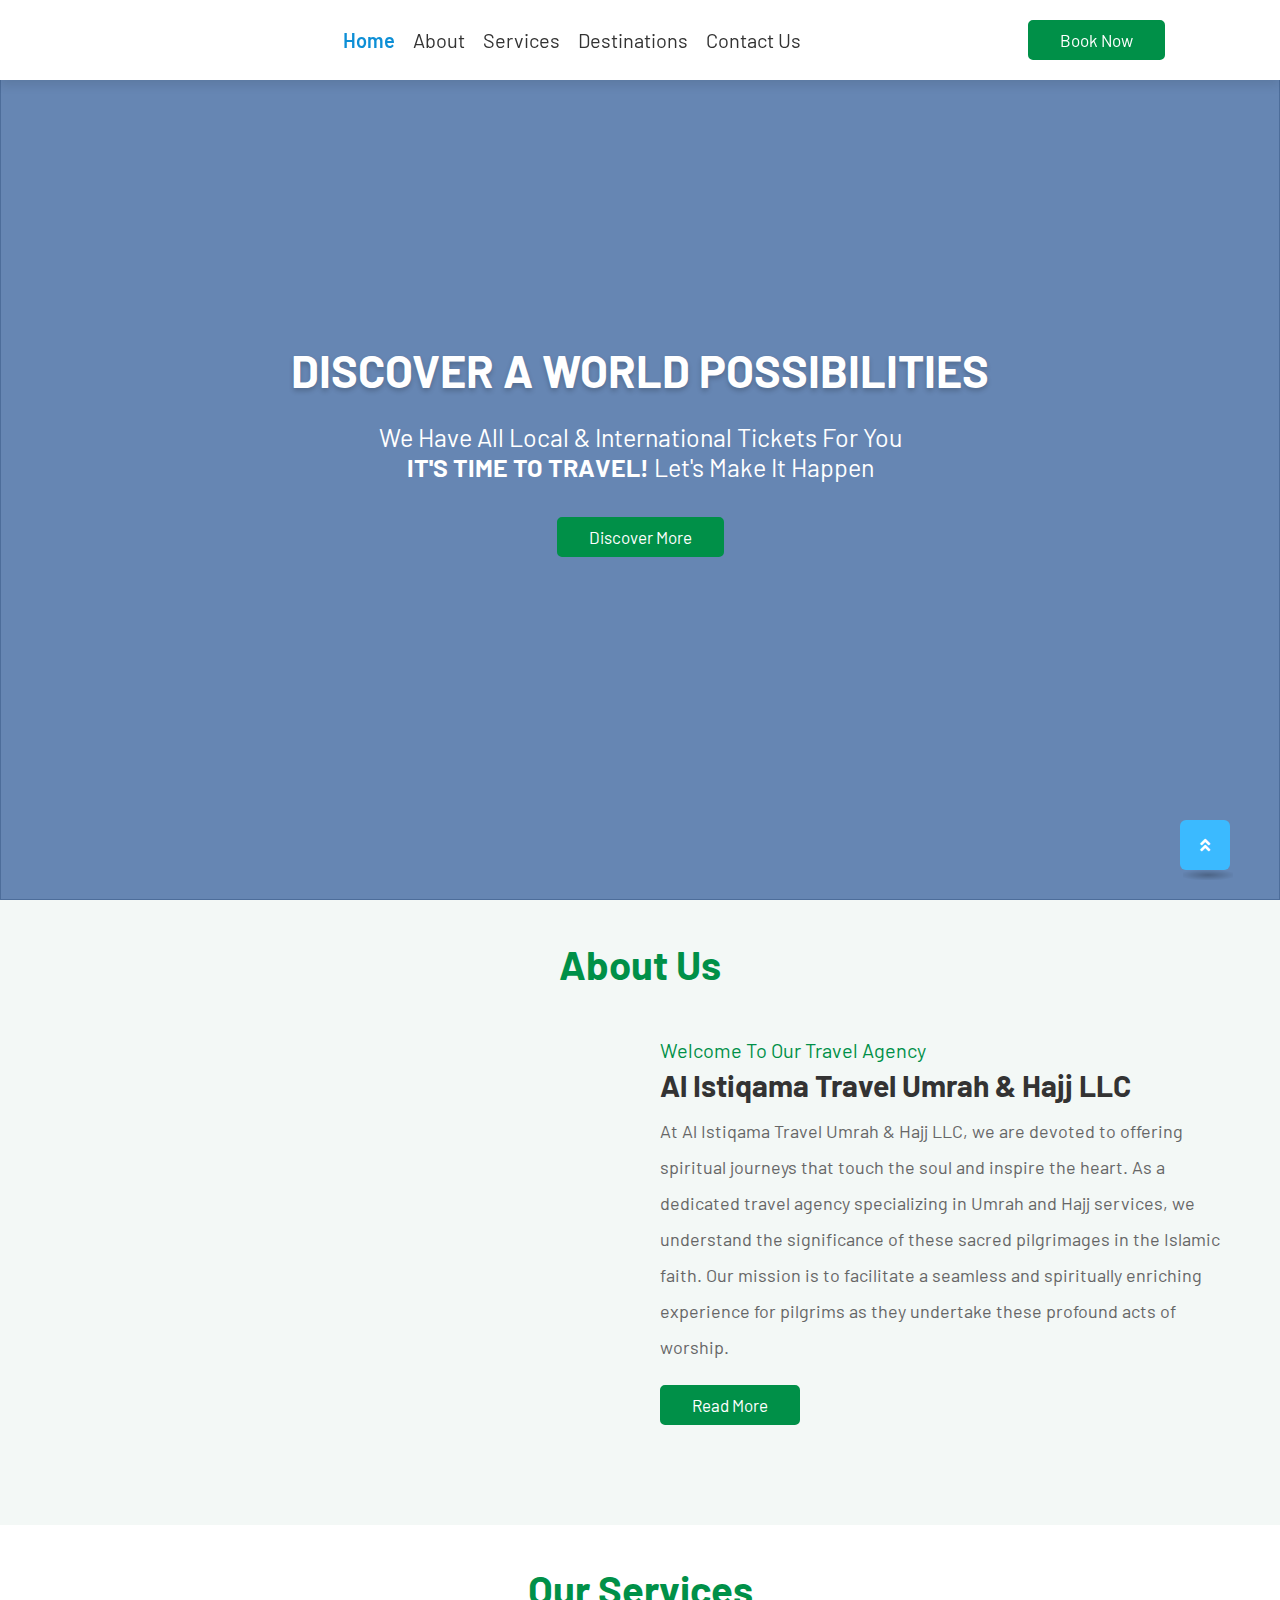
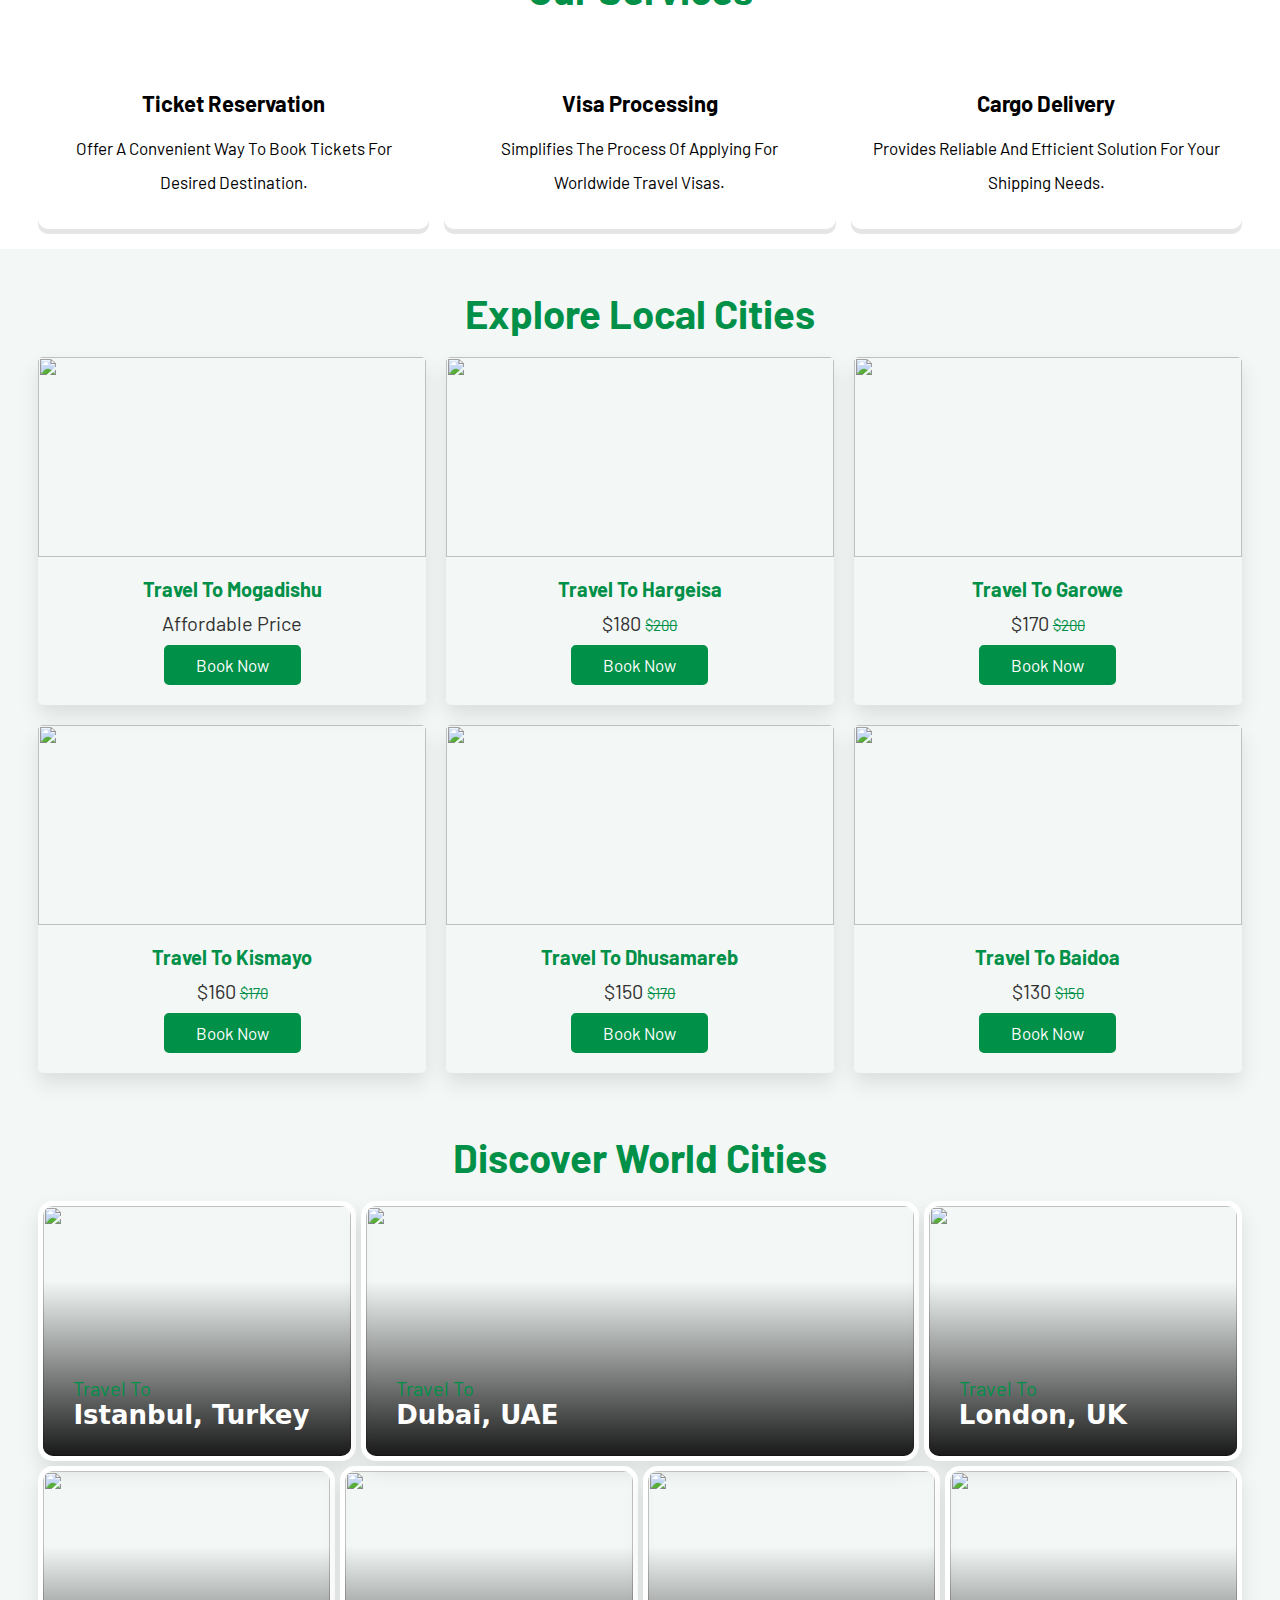
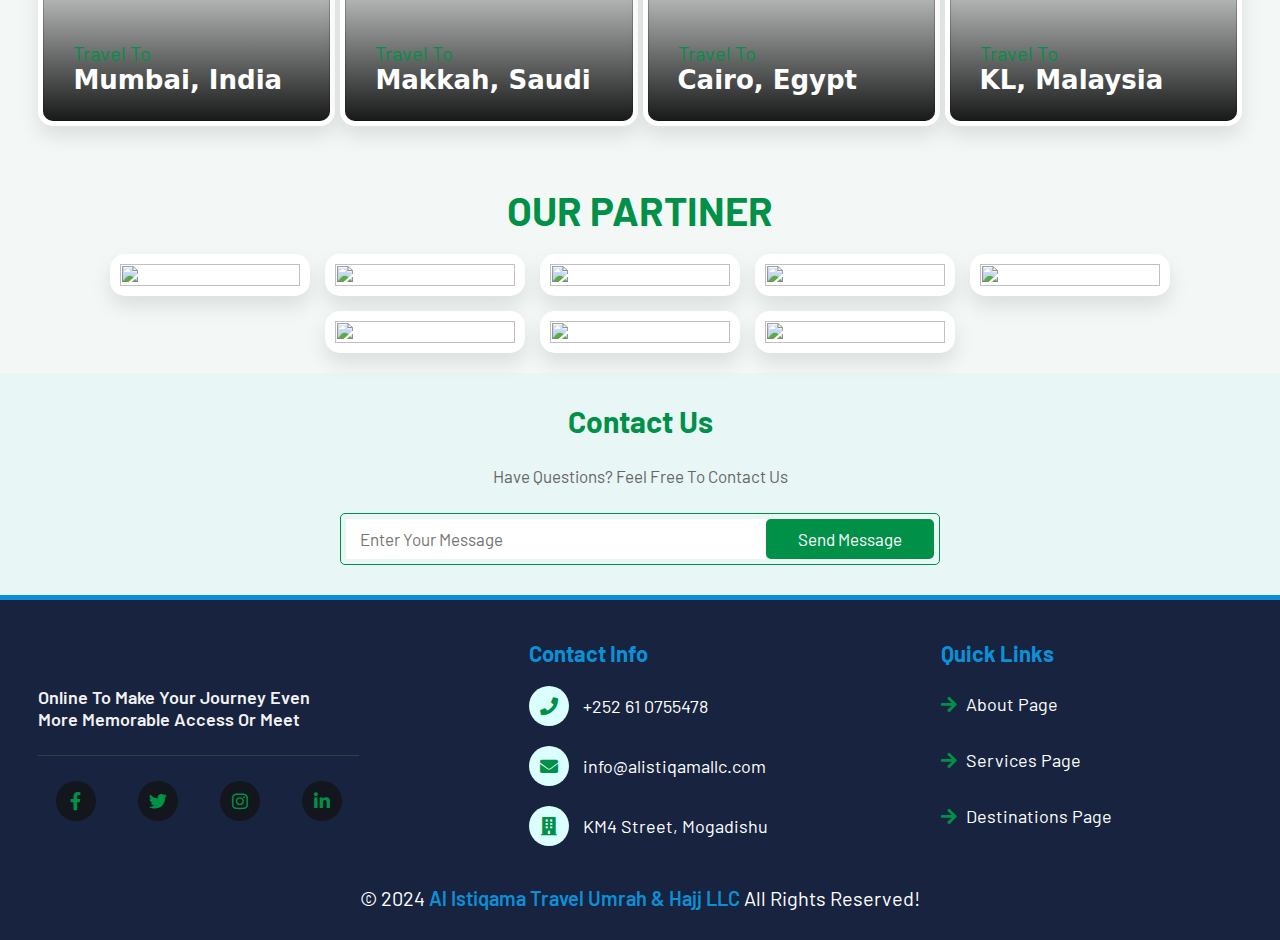
==== index.html @ 095cbe44 "Add files via upload" ====
<!DOCTYPE html>
<html lang="en">
<head>
    <meta charset="UTF-8">
    <meta name="viewport" content="width=device-width, initial-scale=1.0">
    <title>Al Istiqama Travel Umrah & Hajj LLC</title>
    <link rel="shortcut icon" type="image/x-icon" href="images/favicon.png">
    <!-- font awesome cdn link  -->
    <link rel="stylesheet" href="https://cdnjs.cloudflare.com/ajax/libs/font-awesome/5.15.3/css/all.min.css">
    <!-- custom css file link -->
    <link rel="stylesheet" href="style.css">
</head>
<body>
    
    <!-- header section starts -->

    <header class="header">

        <a href="index.html" class="logo">
            <img src="images/logo.png" alt="">
        </a>

        <nav class="navbar">
            <div id="close-navbar" class="fas fa-times"></div>
            <a class="active" href="index.html">Home</a>
            <a href="about.html">About</a>
            <a href="service.html">Services</a>
            <a href="destinations.html">Destinations</a>
            <a href="contact.html">Contact Us</a>
        </nav>

        <a href="contact.html" class="btn"> book now</a>

    </header>

    <!-- header section ends -->

    <!-- banner section starts -->

    <section class="banner" id="banner">

        <div class="content">
            <h3>DISCOVER A WORLD POSSIBILITIES</h3>
            <p>We Have All Local & International Tickets For You <br> <strong>IT'S TIME TO TRAVEL! </strong> Let's Make It Happen</p>
            <a href="#" class="btn"> discover more</a>
        </div>

        <div class="banner-container">
            <img src="images/mogadishu.jpg" alt="" >
        </div>

    </section>

    <!-- banner section ends -->

    <!-- about section starts -->

    <section class="about" id="about">

        <h1 class="heading">about us</h1>

        <div class="container">

            <div class="image-container">
                <img src="images/about.jpg" alt="" class="image">
            </div>

            <div class="content">
                <span>Welcome To Our Travel Agency</span>
                <h3>Al Istiqama Travel Umrah & Hajj LLC</h3>
                <p style="text-transform: none;">At Al Istiqama Travel Umrah & Hajj LLC, we are devoted to offering spiritual journeys that touch the soul and inspire the heart. 
                    As a dedicated travel agency specializing in Umrah and Hajj services, we understand the significance of these sacred pilgrimages in the Islamic faith. 
                    Our mission is to facilitate a seamless and spiritually enriching experience for pilgrims as they undertake these profound acts of worship. <br>
                </p>
                <a href="about.html" class="btn"> read more</a>    
            </div>

        </div>

    </section>

    <!-- about section ends -->

    <!-- services section starts -->

    <section class="services" id="services">

        <h1 class="heading">our services</h1>

        <div class="box-container">

            <div class="box">
                <img src="images/travel.png" alt="">
                <h3>Ticket Reservation</h3>
                <p>Offer a convenient way to book tickets for desired destination.</p>
            </div>

            <div class="box">
                <img src="images/visa.png" alt="">
                <h3>Visa Processing</h3>
                <p>Simplifies the process of applying for worldwide travel visas.</p>
            </div>

            <div class="box">
                <img src="images/carg.png" alt="">
                <h3>Cargo Delivery</h3>
                <p>Provides reliable and efficient solution for your shipping needs.</p>
            </div>

        </div>

    </section>

    <!-- services section ends -->

    <!-- pckages section starts -->

    <section class="local-cities" id="local-cities">

        <h1 class="heading">Explore Local Cities</h1>

        <div class="box-container">

            <div class="box">
                <div class="image">
                    <img src="images/mogadishu.jpg" alt="">
                </div>
                <div class="content">
                    <h3>Travel to Mogadishu</h3>
                    <div class="price">Affordable price</div>
                    <a href="contact.html" class="btn">book now</a>
                </div>
            </div>

            <div class="box">
                <div class="image">
                    <img src="images/hargeisa.jpg" alt="">
                </div>
                <div class="content">
                    <h3>Travel to Hargeisa</h3>
                    <div class="price">$180 <span> $200</span></div>
                    <a href="contact.html" class="btn">book now</a>
                </div>
            </div>

            <div class="box">
                <div class="image">
                    <img src="images/garowe.jpg" alt="">
                </div>
                <div class="content">
                    <h3>Travel to Garowe</h3>
                    <div class="price">$170 <span> $200</span></div>
                    <a href="contact.html" class="btn">book now</a>
                </div>
            </div>

            <div class="box">
                <div class="image">
                    <img src="images/kism.jpg" alt="">
                </div>
                <div class="content">
                    <h3>Travel to Kismayo</h3>
                    <div class="price">$160 <span> $170</span></div>
                    <a href="contact.html" class="btn">book now</a>
                </div>
            </div>

            <div class="box">
                <div class="image">
                    <img src="images/dhusamareb.jpg" alt="">
                </div>
                <div class="content">
                    <h3>Travel to Dhusamareb</h3>
                    <div class="price">$150 <span> $170</span></div>
                    <a href="#" class="btn">book now</a>
                </div>
            </div>

            <div class="box">
                <div class="image">
                    <img src="images/baidoa.jpg" alt="">
                </div>
                <div class="content">
                    <h3>Travel to Baidoa</h3>
                    <div class="price">$130 <span> $150</span></div>
                    <a href="contact.html" class="btn">book now</a>
                </div>
            </div>

        </div>

    </section>

    <!-- pckages section ends -->


    <!-- world-cities section starts -->

    <section class="world-cities" id="world-cities">

        <h1 class="heading">Discover World Cities</h1>

        <div class="box-container">

            <div class="box">
                <div class="banner-img"><img src="images/istanbul.jpg" alt=""></div>
                <div class="title">
                    <div class="title-subtitle">Travel to</div>
                    <h3 class="title-main">Istanbul, Turkey</h3>
                </div>
            </div>

            <div class="box" style="flex: 1 1 50rem;">
                <div class="banner-img"><img src="images/dubia.jpg" alt=""></div>
                <div class="title">
                    <div class="title-subtitle">Travel to</div>
                    <h3 class="title-main">Dubai, UAE</h3>
                </div>
            </div>

            <div class="box">
                <div class="banner-img"><img src="images/london.jpg" alt=""></div>
                <div class="title">
                    <div class="title-subtitle">Travel to</div>
                    <h3 class="title-main">London, UK</h3>
                </div>
            </div>

            <div class="box">
                <div class="banner-img"><img src="images/India.jpg" alt=""></div>
                <div class="title">
                    <div class="title-subtitle">Travel to</div>
                    <h3 class="title-main">Mumbai, India</h3>
                </div>
            </div>

            <div class="box">
                <div class="banner-img"><img src="images/Makkah.jpg" alt=""></div>
                <div class="title">
                    <div class="title-subtitle">Travel to</div>
                    <h3 class="title-main">Makkah, Saudi</h3>
                </div>
            </div>

            <div class="box">
                <div class="banner-img"><img src="images/egypt.jpg" alt=""></div>
                <div class="title">
                    <div class="title-subtitle">Travel to</div>
                    <h3 class="title-main">Cairo, Egypt</h3>
                </div>
            </div>

            <div class="box">
                <div class="banner-img"><img src="images/malaysia.jpg" alt=""></div>
                <div class="title">
                    <div class="title-subtitle">Travel to</div>
                    <h3 class="title-main">KL, Malaysia</h3>
                </div>
            </div>

        </div>

    </section>

    <!-- world-cities section ends -->

    <!-- partnership  section starts -->

    <section class="partners" id="partners">

        <h1 class="heading">OUR PARTINER</h1>

        <div class="box-container">

            <div class="box">
                <img src="images/turkish.png" alt="">
            </div>

            <div class="box">
                <img src="images/qatar.png" alt="">
            </div>

            <div class="box">
                <img src="images/flydubai.png" alt="">
            </div>

            <div class="box">
                <img src="images/ethiopian.png" alt="">
            </div>

            <div class="box">
                <img src="images/kenya.png" alt="">
            </div>

            <div class="box">
                <img src="images/daallo.png" alt="">
            </div>

            <div class="box">
                <img src="images/african.png" alt="">
            </div>

            <div class="box">
                <img src="images/jubba.png" alt="">
            </div>

        </div>

    </section>

    <!-- partnership section ends -->

    <!-- contact section starts -->

    <section class="contact">

        <div class="content">
            <h3>Contact Us</h3>
            <p>Have questions? Feel free to contact us</p>
            <form action="">
                <input type="text" placeholder="Enter Your Message" class="email">
                <input type="submit" value="Send Message" class="btn">
            </form>
        </div>

    </section>

    <!-- contact section ends -->

    <!-- footer section starts -->

    <section class="footer">

        <div class="box-container">

            <div class="box footer-top">
                <a href="index.html"><img src="images/logo_white.png" alt="" style="max-width: 80%;"></a>
                <p>Online to make your journey even <br>more memorable access or meet</p>
                <ul class="footer-social">
                    <li><a href="#"><i class="fab fa-facebook-f"></i></a></li>
                    <li><a href="#"><i class="fab fa-twitter"></i></a></li>
                    <li><a href="#"><i class="fab fa-instagram"></i></a></li>
                    <li><a href="#"><i class="fab fa-linkedin-in"></i></a></li>
                </ul>
            </div>

            <div class="box">
                <h3>contact info</h3>
                <a href="tel:+252613797589"> <span><i class="fas fa-phone"></i></span> +252 61 0755478</a>
                <a href="mailto:info@alistiqamallc.com" style="text-transform: lowercase;"> <span><i class="fas fa-envelope"></i></span> info@alistiqamallc.com</a>
                <a href="#"> <span><i class="fas fa-building"></i></span> KM4 Street, Mogadishu</b> </a>
            </div>

            <div class="box">
                <h3>quick links</h3>
                <a href="about.html"><i class="fas fa-arrow-right"></i> About Page</a>
                <a href="service.html"><i class="fas fa-arrow-right"></i> Services Page </a>
                <a href="destinations.html"><i class="fas fa-arrow-right"></i> Destinations Page</a>
            </div>

        </div>

        <div class="credit">&copy; 2024 <span>Al Istiqama Travel Umrah & Hajj LLC</span> All rights reserved!</div>

    </section>

    <!-- footer section ends -->

    <a class="scroll-top scroll-to-target open" href="#top">
        <i class="fas fa-angle-double-up"></i>
    </a>

    
</body>
</html>
---- style.css ----
@import url('https://fonts.googleapis.com/css2?family=Barlow:wght@200;300;400;600;700;800&display=swap');

*{
    font-family: 'Barlow', sans-serif;
    margin: 0; padding: 0;
    box-sizing: border-box;
    outline: none; border: none;
    text-decoration: none;
    text-transform: capitalize;
    transition: all .2s linear;
}

html{
    font-size: 62.5%;
    overflow-x: hidden;
    scroll-behavior: smooth;
    scroll-padding-top: 4rem;
}

section{
    padding: 2rem 3%;
}

.heading{
    text-align: center;
    font-size: 4rem;
    margin: 2rem 0;
    color: #009048;
}

.btn{
    display: inline-block;
    margin-top: 1rem;
    background: #009048;
    color: #fff;
    padding: .8rem 3rem;
    border: .2rem solid #009048;
    cursor: pointer;
    font-size: 1.7rem;
    border-radius: 0.5rem;
}

.btn:hover{
    /* color: #009048;
    background: rgba(41, 165, 163, .2); */
    background: #0d8fd6;
    border: .2rem solid #0d8fd6;
}

/* header */

.header{
    position: fixed;
    top: 0; left: 0; right: 0;
    background: #fff;
    z-index: 1000;
    display: flex;
    align-items: center;
    justify-content: space-between;
    padding: 2rem 9%;
    box-shadow: 0 .5rem 1rem rgba(0,0,0,0.1);
}

.header .logo{
    font-size: 2.5rem;
    font-weight: bolder;
    color: #009048;
    text-transform: uppercase;
}

.header .logo img {
    width: 220px; 
    margin: -17px;
}

.header .navbar a{
    color: #333;
    font-size: 2rem;
    margin: 0 .8rem;
}

.header .navbar a:hover{
    color: #0d8fd6;
    font-weight: 600;
    border-bottom: solid #0d8fd6;
}
header .navbar .active {
    color: #0d8fd6;
    font-weight: 600;
}

.header .navbar #close-navbar{
    position: absolute;
    top: 1.5rem;
    left: 2rem;
    font-size: 4rem;
    cursor: pointer;
    color: #444;
    display: none;
}

.header .navbar #close-navbar:hover{
    transform: rotate(90deg);
}

.header .btn{
    margin-top: 0;
}

#menu-btn{
    color: #333;
    border: .1rem solid #333;
    font-size: 3rem;
    padding: .5rem 1.2rem;
    border-radius: .5rem;
    cursor: pointer;
    display: none;
}

/* end */

/* banner */

.banner{
    min-height: 100vh;
    display: flex;
    align-items: center;
    justify-content: center;
    z-index: 0;
    position: relative;
}

.banner .content{
    text-align: center;
}

.banner .content h3{
    font-size: 4.5rem;
    color: #fff;
    text-transform: uppercase;
    text-shadow: 0 .3rem .5rem rgba(0,0,0,0.2);
}

.banner .content p{
    font-size: 2.5rem;
    color: #fff;
    padding: 2.5rem 0;
}

.banner .banner-container img{
    position: absolute;
    top: 0; left: 0;
    z-index: -1;
    height: 100%;
    width: 100%;
    object-fit: cover;
}

.banner .banner-container::after {
    content: "";
    position: absolute;
    left: 0;
    top: 0;
    width: 100%;
    height: 100%;
    background: #003580;
    opacity: 0.6;
    z-index: -1;
}

/* end */

/* breadcrumb */
.breadcrumb {
	background-image: url(images/pattern_bg.jpg);
	background-size: cover;
	background-position: center;
	position: relative;
	z-index: 1;
	padding: 140px 0 100px;
    text-align: center;
}
.breadcrumb::before {
	content: "";
	position: absolute;
	left: 0;
	top: 0;
	width: 100%;
	height: 100%;
	background: #0d7d12c7;
	opacity: .7;
	z-index: -1;
}
.breadcrumb-content .maintitle {
	color: #fff;
	font-size: 50px;
	margin-bottom: 8px;
	line-height: 1;
}
.breadcrumb-content p i {
	margin-right: 1rem;
    margin-left: 1rem;
    font-size: 15px;
}
.breadcrumb-content p {
	font-size: 18px;
	font-weight: 500;
	color: #fff;
}
.breadcrumb-content p a {
	color: #24d0ff;
}

/* end */

/* about */

.about {
    background-color: #F3F8F6;
    background-image: url(images/bg-shape-10.png);
}

.about .container{
    display: flex;
    align-items: center;
    flex-wrap: wrap;
    gap: 4rem;
    margin-top: 5rem;
}

.about .container .image-container{
    flex: 1 1 42rem;
}

.about .container .image-container .image{
    border-radius: 1rem;
    width: 100%;
}

.about .container .image-container .controls{
    text-align: center;
    padding: 2rem 0;
}

.about .container .image-container .controls span{
    display: inline-block;
    height: 2rem; 
    width: 2rem;
    border-radius: 50%;
    background: #009048;
    cursor: pointer;
    margin: .7rem;
}

.about .container .image-container .controls span:hover{
    background: rgba(41, 165, 163, .2);
}

.about .container .content{
    flex: 1 1 42rem;
    margin-bottom: 8rem;
}

.about .container .content span{
    color: #009048;
    font-size: 2rem;
}

.about .container .content h3{
    color: #333;
    font-size: 3rem;
    margin-top: .5rem;
    font-weight: 700;
}

.about .container .content p{
    font-size: 1.8rem;
    padding: 1rem 0;
    color: #666;
    line-height: 2;
}

/* end */

/* team */

.team {
    background-color: #F3F8F6;
    background-image: url(images/bg-shape-01.png);
    background-position: top right;
    background-repeat: no-repeat;
}

.team .box-container{
    display: flex;
    flex-wrap: wrap;
    gap: 2rem;
}

.team .box-container .box{
    flex: 1 1 21rem;
    border-radius: .5rem;
    overflow: hidden;
    box-shadow: 0 1rem 2rem rgba(0,0,0,0.1);
}

.team .box-container .box .image{
    height: 30rem;
    overflow: hidden;
    width: 100%;
}

.team .box-container .box .image img{
    height: 100%;
    width: 100%;
    object-fit: cover;
}

.team .box-container .box:hover .image img{
    transform: scale(1.1);
}

.team .box-container .box .content{
    text-align: center;
    padding: 2rem;
}

.team .box-container .box .content h3{
    font-size: 2rem;
    color: #009048;
}

.team .box-container .box .content .position{
    font-size: 2rem;
    color: #0d8fd6;
    padding-top: 1rem;
}

/* end */

/* services */

.services {
    /* background-color: #F3F8F6; */
    background-image: url(images/bg-shape-07.png);
    background-position: top right;
    background-repeat: no-repeat;
}

.services .box-container{
    display: grid;
    grid-template-columns: repeat(auto-fit, minmax(31rem, 1fr));
    gap: 1.5rem;
}

.services .box-container .box{
    text-align: center;
    padding: 3rem 2rem;
    box-shadow: 0 .5rem 0rem rgba(0, 0, 0, 0.1);
    border-radius: 1rem;
}

.services .box-container .box:hover{
    box-shadow: 0 .5rem 1rem rgba(0,0,0,0.1);
    border-radius: 1rem;
}

.services .box-container .box img{
    height: 10rem;
}

.services .box-container .box h3{
    font-size: 2.2rem;
    padding: 1.5rem 0;
}

.services .box-container .box p{
    font-size: 1.7rem;
    line-height: 2;
}

/* end */

/* flight-schedule */

.flight-schedule {
    background-color: #F3F8F6;
    background-image: url(images/bg-shape-07.png);
    background-position: top right;
    background-repeat: no-repeat;
}

.flight-schedule .box-container{
    display: flex;
    flex-wrap: wrap;
    gap: 2rem;
}

/* end */

/* local-cities */

.local-cities {
    background-color: #F3F8F6;
    background-image: url(images/bg-shape-01.png);
    background-position: top right;
    background-repeat: no-repeat;
}

.local-cities .box-container{
    display: flex;
    flex-wrap: wrap;
    gap: 2rem;
}

.local-cities .box-container .box{
    flex: 1 1 31rem;
    border-radius: .5rem;
    overflow: hidden;
    box-shadow: 0 1rem 2rem rgba(0,0,0,0.1);
}

.local-cities .box-container .box .image{
    height: 20rem;
    overflow: hidden;
    width: 100%;
}

.local-cities .box-container .box .image img{
    height: 100%;
    width: 100%;
    object-fit: cover;
}

.local-cities .box-container .box:hover .image img{
    transform: scale(1.1);
}

.local-cities .box-container .box .content{
    text-align: center;
    padding: 2rem;
}

.local-cities .box-container .box .content h3{
    font-size: 2rem;
    color: #009048;
}

.local-cities .box-container .box .content .price{
    font-size: 2rem;
    color: #333;
    padding-top: 1rem;
}

.local-cities .box-container .box .content .price span{
    color: #009048;
    font-size: 1.5rem;
    text-decoration: line-through;
}

.local-cities .box-container .box .content p{
    font-size: 1.7rem;
    color: #666;
    padding: 1rem 0;
}

/* end */

/* world-cities */

.world-cities {
    background-color: #F3F8F6;
    background-image: url(images/bg-shape-01.png);
    background-position: top right;
    background-repeat: no-repeat;
}

.world-cities .box-container{
    display: flex;
    flex-wrap: wrap;
    gap: .5rem;
}

.world-cities .box-container .box{
    flex: 1 1 26rem;
    height: 26rem;
    overflow: hidden;
    box-shadow: 0 1rem 2rem rgba(0,0,0,0.1);
    border: .5rem solid #fff;
    border-radius: 1.5rem;
    position: relative;
}

.world-cities .box-container .box .banner-img {
    position: absolute;
    left: 0;
    top: 0;
    width: 100%;
    height: 100%;
    -webkit-transition: all 10s;
    transition: all 10s;
}

.world-cities .box-container .box .banner-img img{
    height: 100%;
    width: 100%;
    object-fit: cover;
    position: absolute;
    transform: scale(1);
    transition: 1s linear;
}

.world-cities .box-container .box .banner-img:after {
    content: '';
    position: absolute;
    background-image: -webkit-gradient(linear, left top, left bottom, color-stop(30%, transparent), to(rgba(0, 0, 0, 0.9)));
    background-image: linear-gradient(to bottom, transparent 30%, rgba(0, 0, 0, 0.9) 100%);
    width: 100%;
    height: 100%;
    top: 0;
    left: 0;
    z-index: 1;
}

.world-cities .box-container .box:hover .banner-img img{
    transform: scale(1.1);
}

.title {
    position: absolute;
    bottom: 0;
    left: 0;
    z-index: 11;
    width: 100%;
    padding: 15px 30px 25px 30px;
}

.title-subtitle {
    font-size: 20px;
    color: #009048;
}

.title-main {
    font-size: 26px;
    color: #fff;
    margin: 0;
    line-height: 1.2;
    font-family: "system-ui";
}

/* end */

/* book */

.book .row{
    display: flex;
    flex-wrap: wrap;
    gap: 3rem;
    align-items: center;
}

.book .row form{
    flex: 1 1 40rem;
    padding: 2rem;
    box-shadow: 0 .5rem 1rem rgba(0,0,0,0.1);
    border-radius: .5rem;
}

.book .row form h2{
    font-size: 2.2rem;
    padding: 1.5rem 0;
    color: #009048;
    text-align: center;
}

.book .row form .inputBox{
    padding: .5rem 0;
}

.book .row form .inputBox input{
    width: 100%;
    padding: 1rem;
    border: .1rem solid rgb(41 165 163);
    font-size: 1.7rem;
    color: #666;
    text-transform: none;
    border-radius: .5rem;
}

.book .row form .inputBox textarea{
    width: 100%;
    padding: 1rem;
    border: .1rem solid rgb(41 165 163);
    font-size: 1.7rem;
    color: #666;
    text-transform: none;
    border-radius: .5rem;
}

.book .row form .inputBox h3{
    font-size: 2rem;
    padding: 1rem 0;
    color: #333;
}

/* end */

/* partners */

.partners {
    background-color: #F3F8F6;
    background-image: url(images/bg-shape-07.png);
    background-position: top right;
    background-repeat: no-repeat;
}

.partners .box-container{
    display: flex;
    flex-wrap: wrap;
    gap: 1.5rem;
    justify-content: center;
}

.partners .box-container .box{
    flex: 1 1 20rem;
    overflow: hidden;
    box-shadow: 0 1rem 2rem rgba(0,0,0,0.1);
    border-radius: 1.5rem;
    background: #fff;
    padding: 1rem;
    max-width: 200px;
}

.partners .box-container .box img{
    object-fit: contain;
    width: 100%;
    height: 100%;
    
}

/* end */

/* contact */

.contact{
    background: rgba(41, 165, 163, .1);
}

.contact .content{
    text-align: center;
    max-width: 60rem;
    margin: 1rem auto;
}

.contact .content h3{
    font-size: 3rem;
    margin-bottom: 1rem;
    color: #009048;
}

.contact .content p{
    font-size: 1.7rem;
    padding: 1rem 0;
    color: #666;
    line-height: 2;
}

.contact .content p a {
    color: #009048;
}

.contact .content p a:hover{
    text-decoration: underline;
}

.contact .content form{
    display: flex;
    border: .1rem solid #009048;
    border-radius: .5rem;
    padding: .5rem;
    margin: 1rem 0;
}

.contact .content form .email{
    width: 100%;
    padding: 1rem 1.4rem;
    font-size: 1.7rem;
    text-transform: none;
}

.contact .content form .btn{
    margin-top: 0;
}

/* end */

/* footer */

.footer {
    background-image: url(images/footer_bg.jpg);
    background-size: cover;
    background-position: center;
    background-color: hsl(222, 46%, 17%);
    background-repeat: no-repeat;
    border-top: 5px solid #0d8fd6;
}
.footer-top {
    padding-left: 0rem !important;
}
.footer-top p {
	color: #f2f2f2;
	font-size: 18px;
	font-weight: 600;
	margin-bottom: 25px;
}
.footer-top .footer-social {
	display: flex;
	align-items: center;
	border-top: 1px solid #333d4c;
	padding-top: 25px;
    margin-right: 60px;
    justify-content: space-around;
}
.footer-top .footer-social li {
	margin-right: 8px;
    list-style: none;
}
.footer-top .footer-social li:last-child {
	margin-right: 0;
}
.footer-top .footer-social li a {
	width: 40px;
	height: 40px;
	display: flex !important;
	align-items: center;
	justify-content: center;
	border-radius: 50%;
	background: #13171d;
	color: #f2f2f2;
	font-size: 14px;
}
.footer-top .footer-social li a:hover {
    background: #dbffff;
}
.footer-top .footer-social li a i {
    padding-right: 0 !important;
}

.footer .box-container{
    display: grid;
    grid-template-columns: repeat(auto-fit, minmax(25rem, 1fr));
    gap: 3rem;
}

.footer .box-container .box{
    padding: 1rem 0;
    padding-left: 8rem;
}

.footer .box-container .box h3{
    font-size: 2.2rem;
    color: #0d8fd6;
    padding: 1rem 0;
}

.footer .box-container .box a{
    font-size: 1.8rem;
    color: #fff;
    padding: 1rem 0;
    line-height: 2;
    cursor: pointer;
    display: block;
}

.footer .box-container .box a span{
    width: 40px;
    height: 40px;
    display: inline-flex;
    align-items: center;
    justify-content: center;
    border-radius: 50%;
    background: #dbffff;
    margin-right: 1rem !important;
}

.footer .box-container .box a span i{
    padding-right: 0;
}

.footer .box-container .box a:hover{
    color: #009048;
}

.footer .box-container .box a i{
    padding-right: .5rem;
    color: #009048;
}

.footer .credit{
    font-size: 2rem;
    text-align: center;
    padding: 1rem;
    padding-top: 2rem;
    color: #fff;
}

.footer .credit span{
    color: #0d8fd6;
    font-weight: 600;
}

/* end */

/* scrollUp */
.scroll-top {
	width: 50px;
	height: 50px;
	line-height: 50px;
	position: fixed;
	bottom: 105%;
	right: 50px;
	font-size: 16px;
	border-radius: 6px;
	z-index: 99;
	color: #fff;
	text-align: center;
	cursor: pointer;
	background: #3bbaff;
	transition: 1s ease;
	border: none;
}
.scroll-top.open {
	bottom: 30px;
}
.scroll-top::after {
	position: absolute;
	z-index: -1;
	content: '';
	top: 100%;
	left: 5%;
	height: 10px;
	width: 100%;
	opacity: 1;
	background: radial-gradient(ellipse at center, rgba(0, 0, 0, 0.25) 0%, rgba(0, 0, 0, 0) 80%);
}
.scroll-top:hover {
	background: #0d8fd6;
}

/* media query */

@media(max-width:991px){
    html{
        font-size: 55%;
    }
    .header{
        padding: 2rem;
    }
    section{
        padding: 2rem;
    }
    .book .row .container .slide-container{
        max-width: 100rem;
        justify-content: center;
    }
}

@media(max-width:768px){
    #menu-btn{
        display: inline-block;
    }
    .header .navbar{
        position: fixed;
        top: 0; left: -105%;
        width: 30rem;
        background: #fff;
        height: 100%;
        display: flex;
        flex-flow: column;
        justify-content: center;
        z-index: 1200;
    }
    .header .navbar.active{
        left: 0;
        box-shadow: 0 0 0 100vw rgba(0,0,0,0.8);
    }
    .header .navbar #close-navbar{
        display: block;
    }
    .header .navbar a{
        display: block;
        margin: 1rem 0;
        text-align: center;
        font-size: 3rem;
    }
}

@media(max-width:450px){
    html{
        font-size: 50%;
    }
}
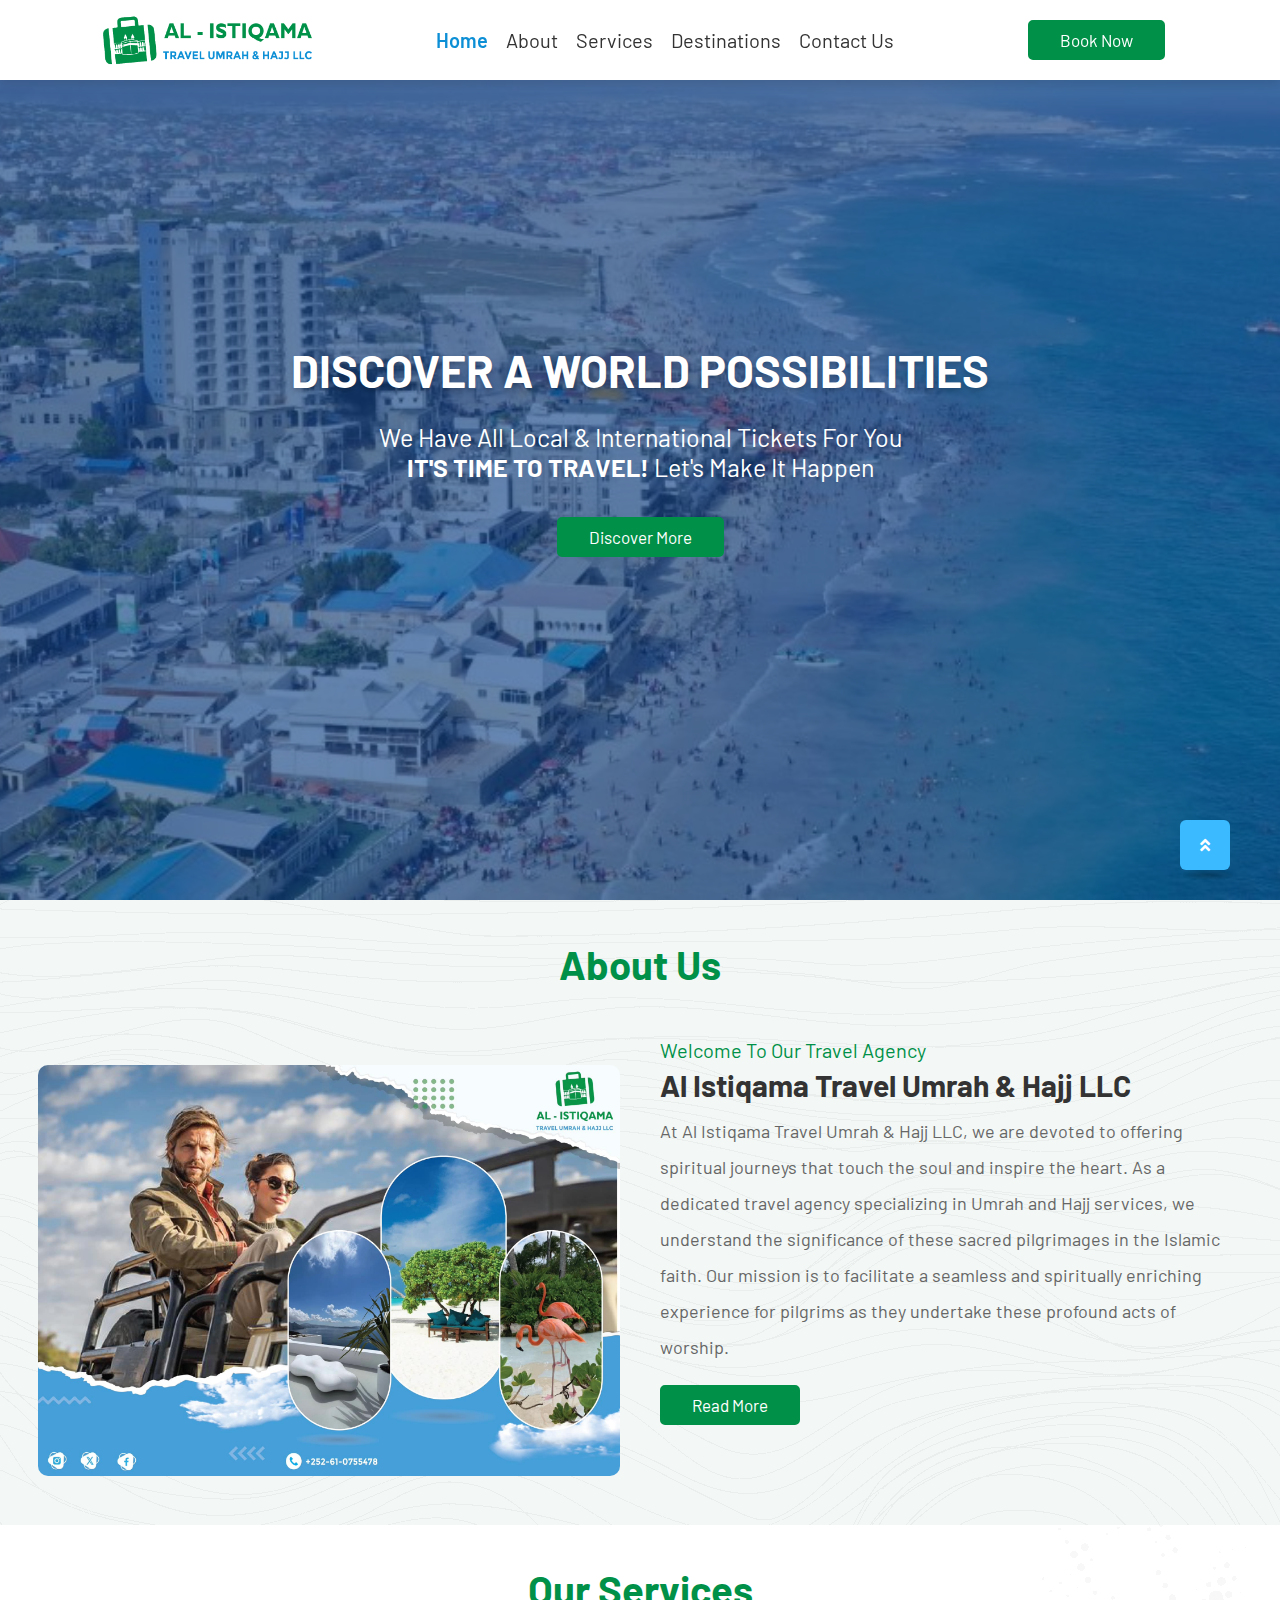
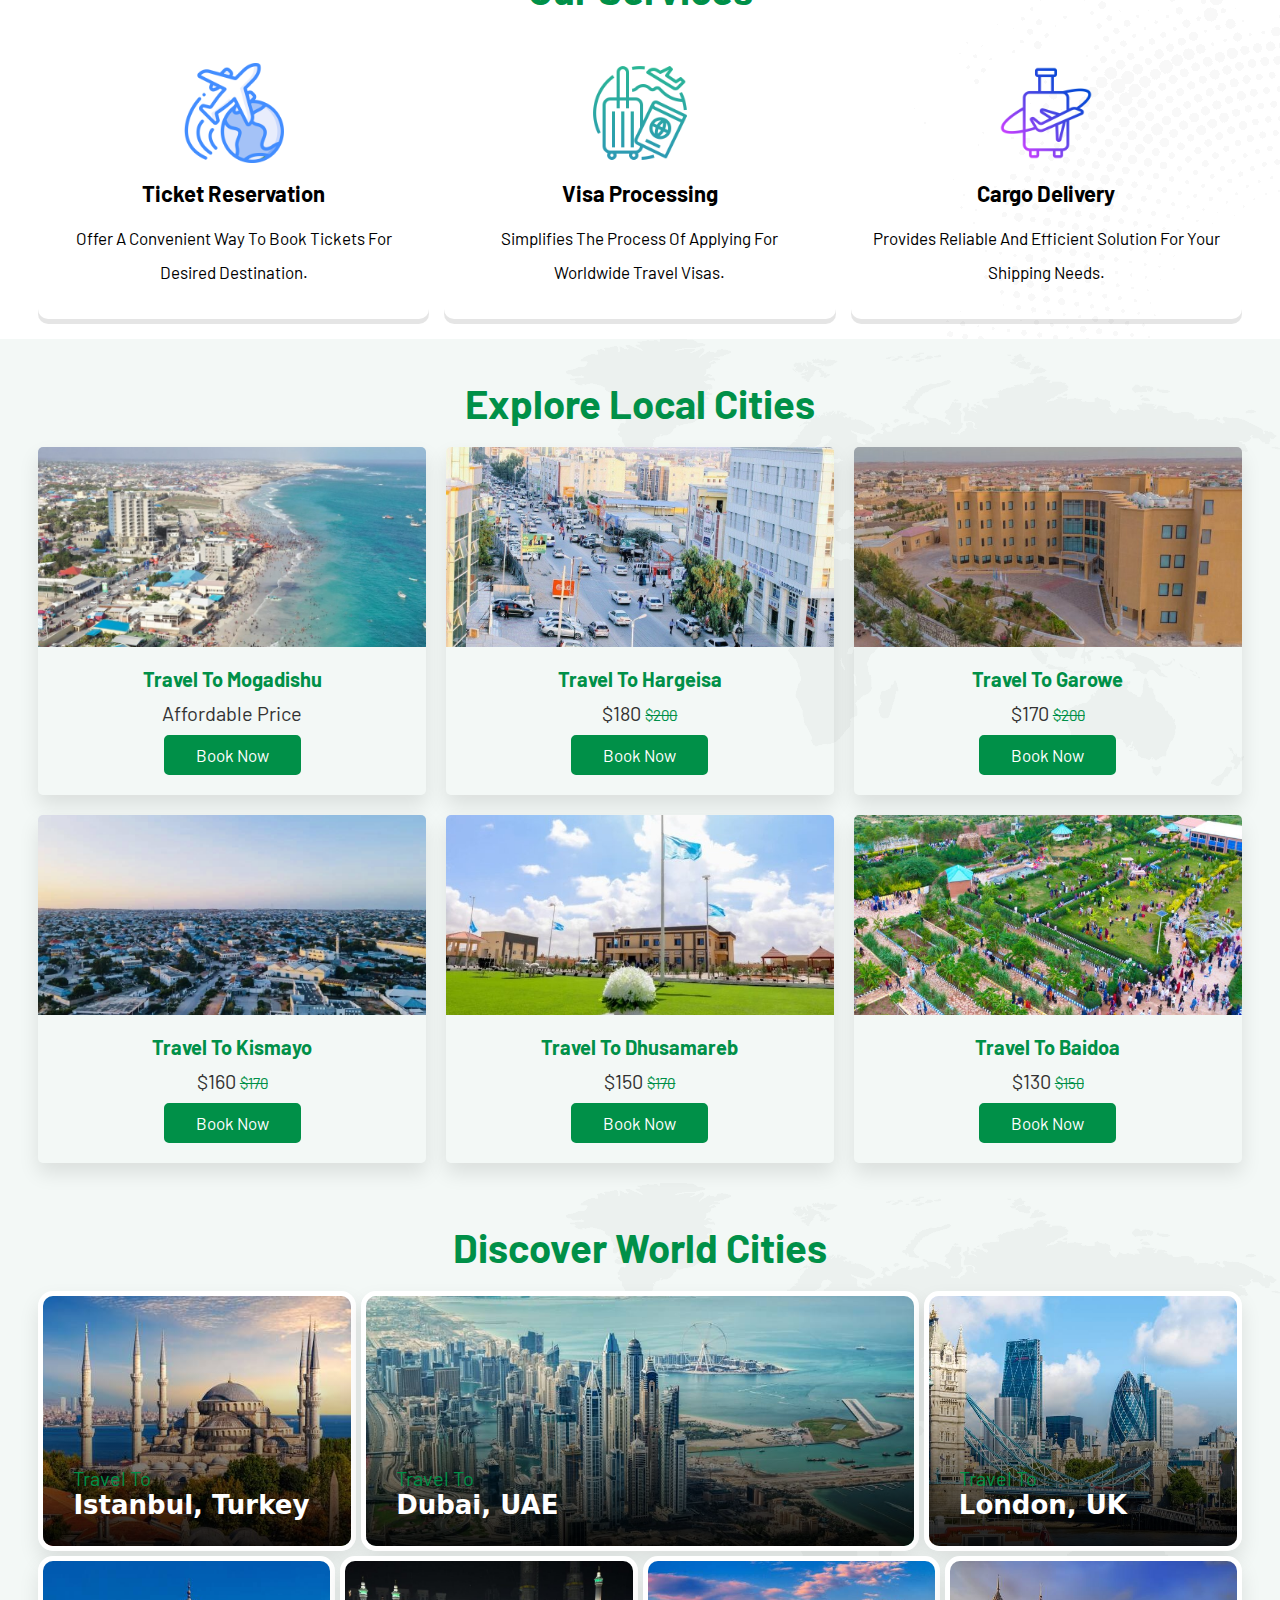
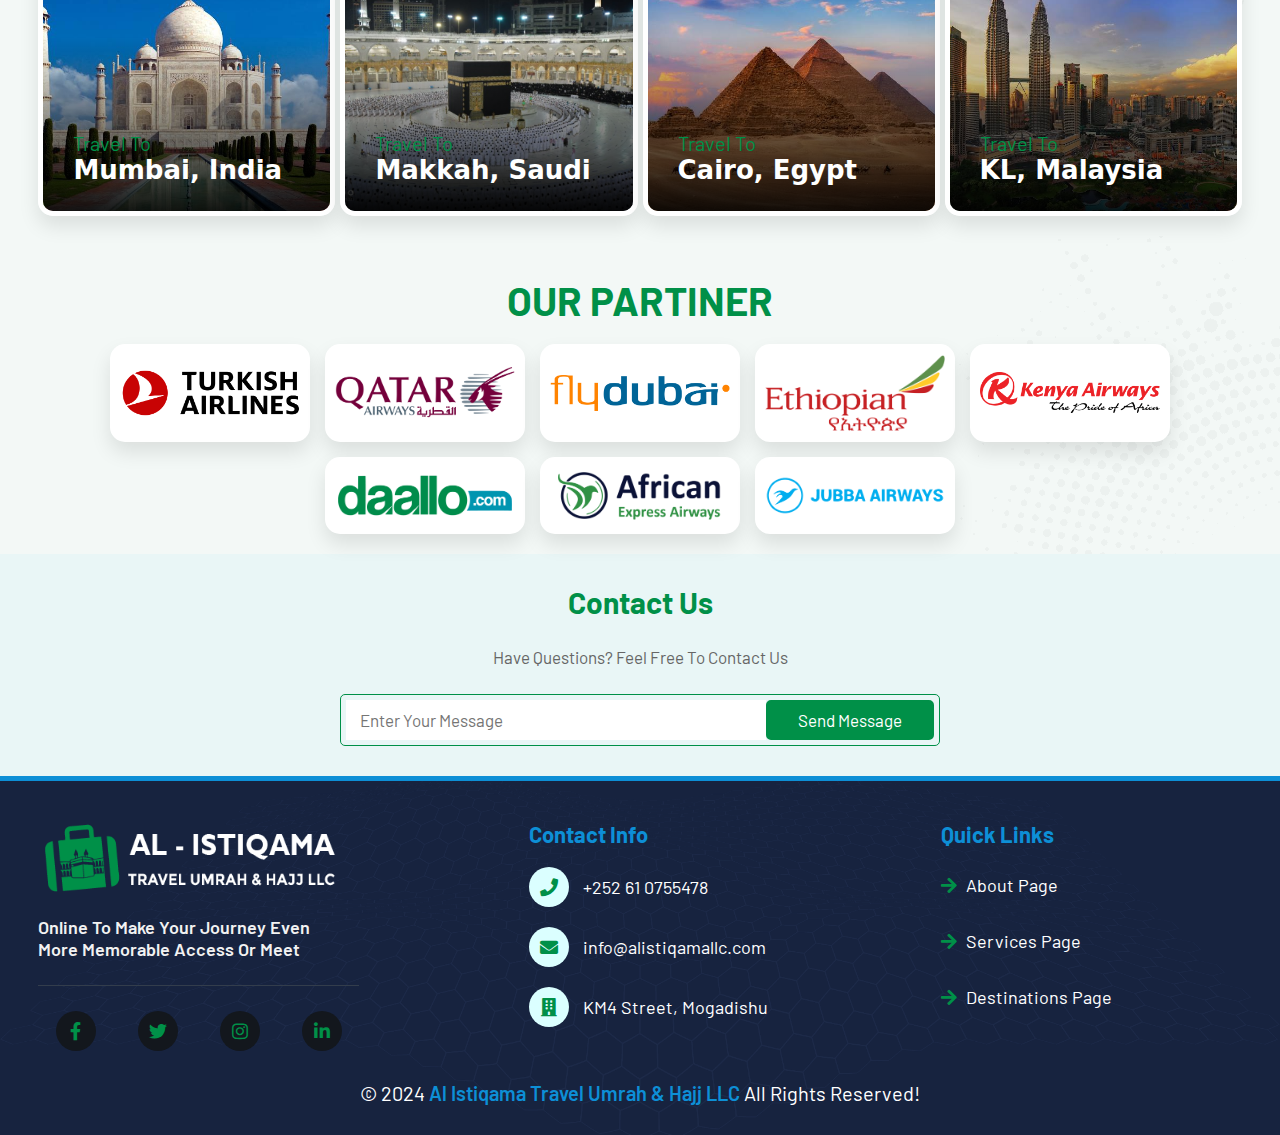
==== commit c40492ea: "Update index.html" ====
--- a/index.html
+++ b/index.html
@@ -16,6 +16,8 @@
 
     <header class="header">
 
+        <div id="menu-btn" class="fas fa-bars"></div>
+
         <a href="index.html" class="logo">
             <img src="images/logo.png" alt="">
         </a>
@@ -372,4 +374,4 @@
 
     
 </body>
-</html>+</html>
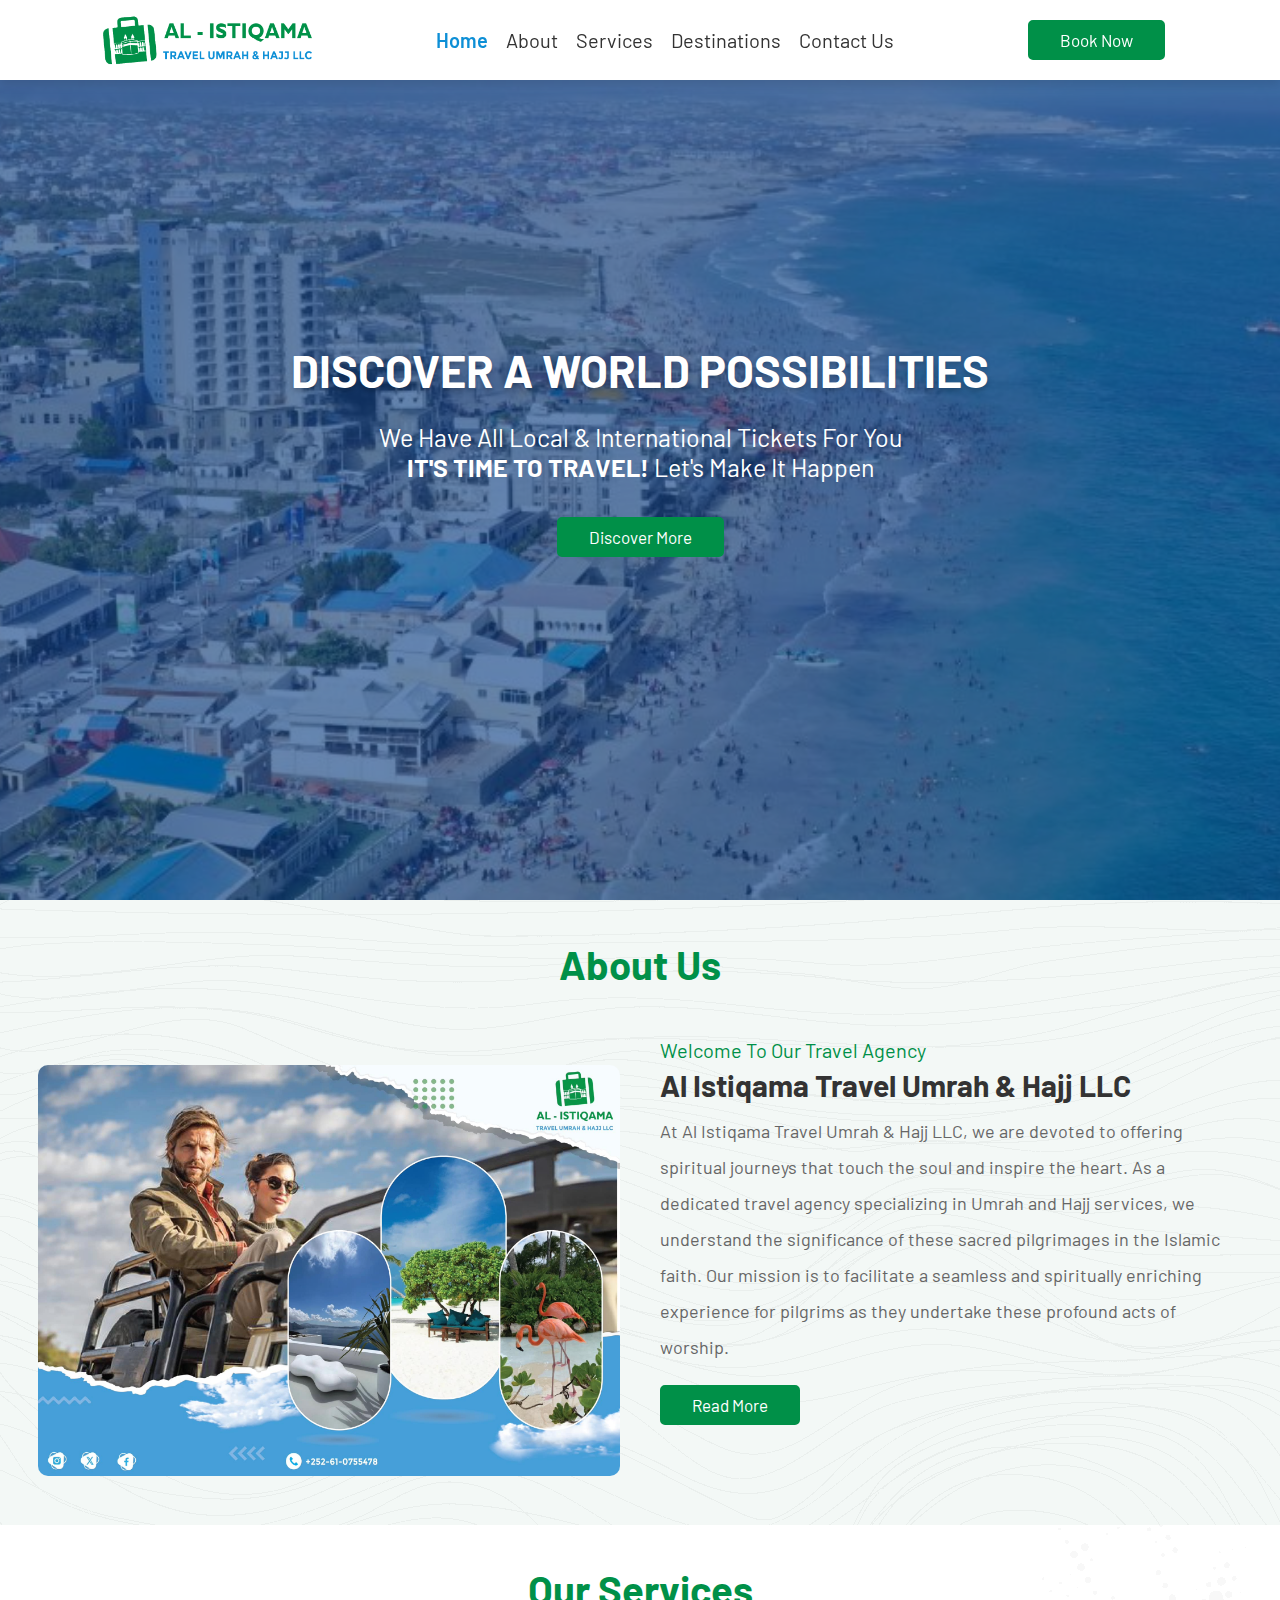
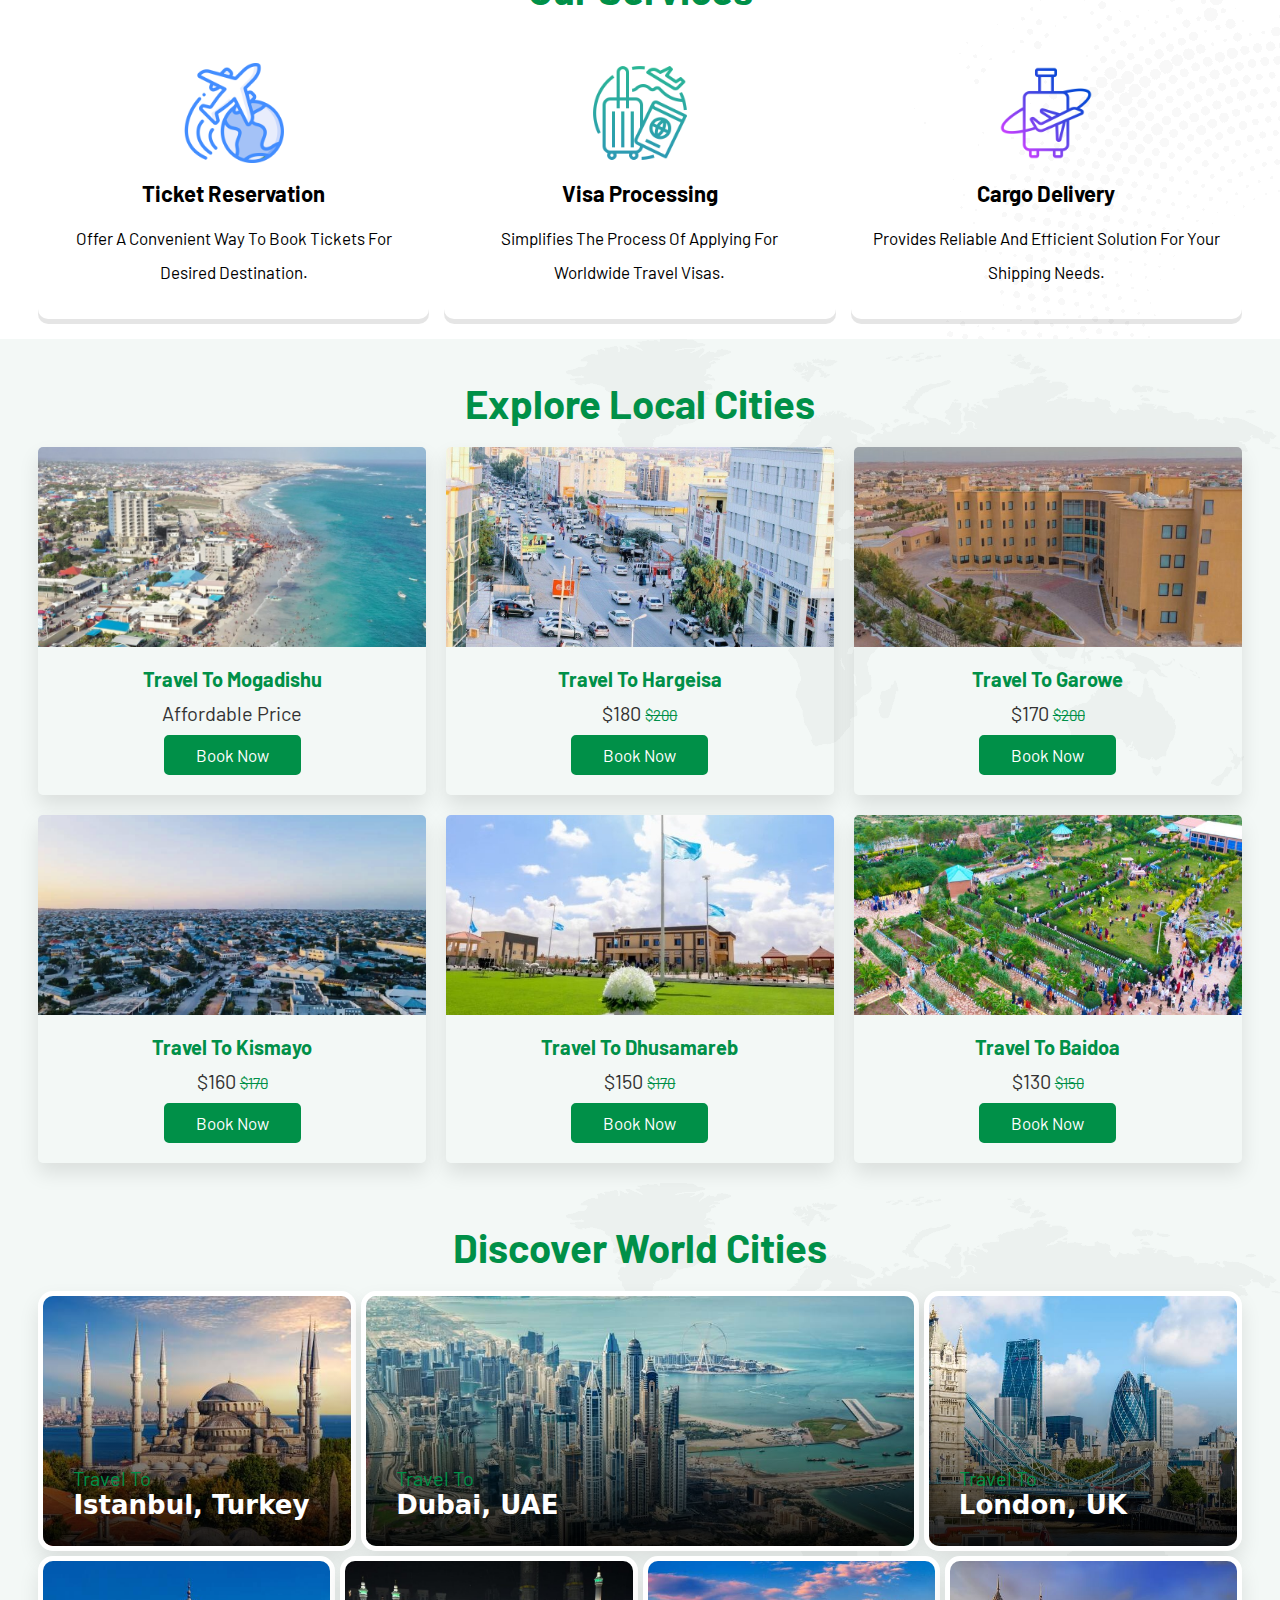
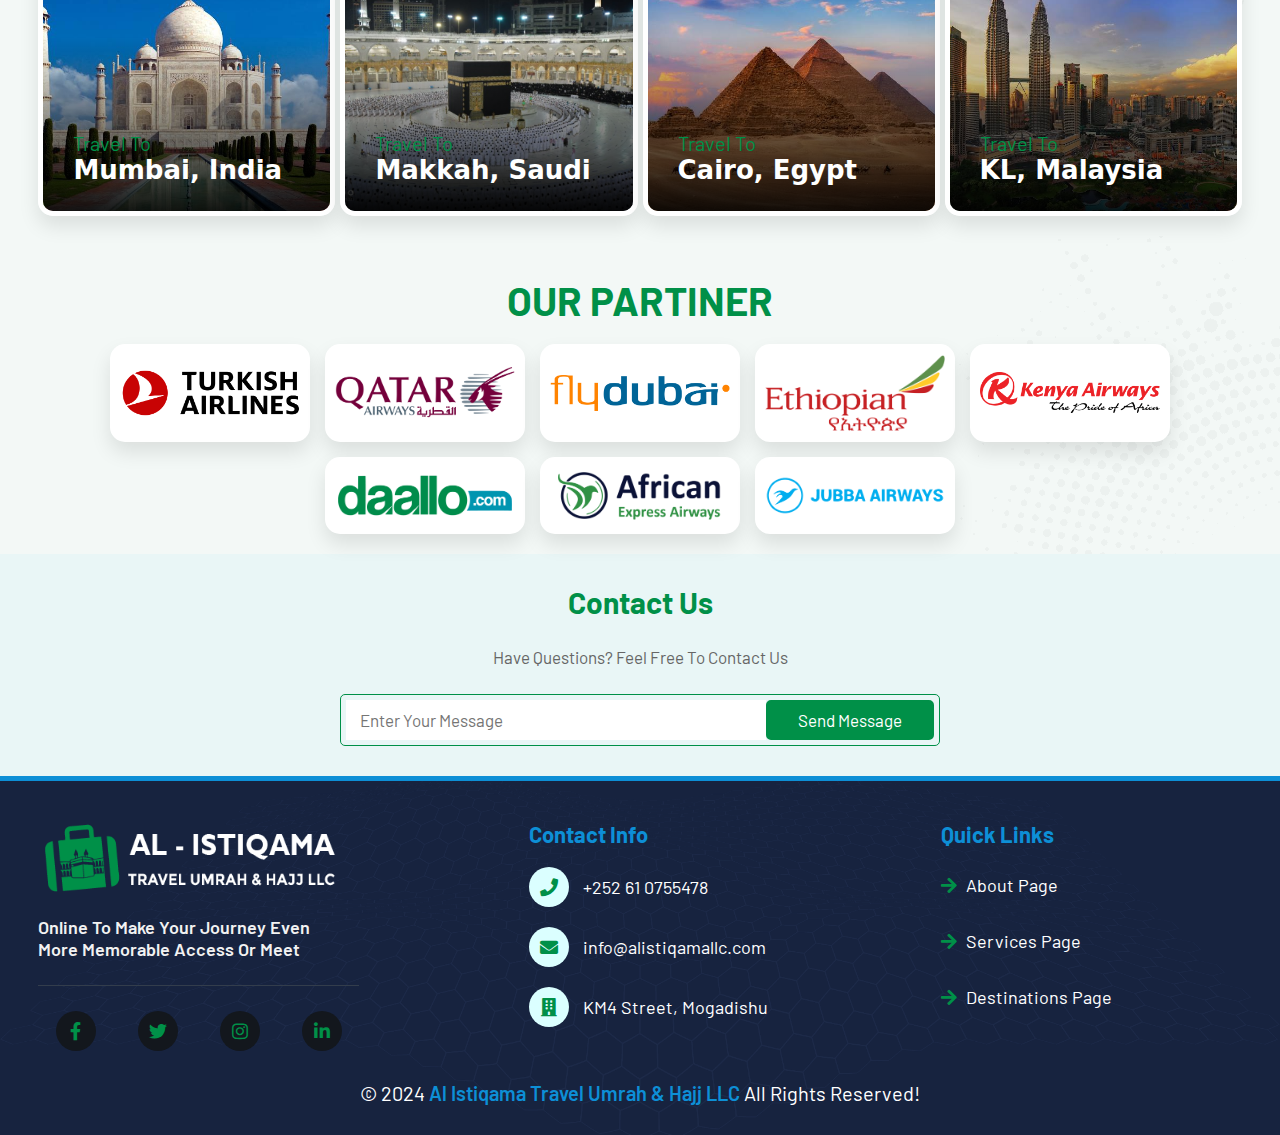
==== commit d1fb3cb1: "Update index.html" ====
--- a/index.html
+++ b/index.html
@@ -368,10 +368,11 @@
 
     <!-- footer section ends -->
 
-    <a class="scroll-top scroll-to-target open" href="#top">
+    <a class="scroll-top scroll-to-target open" style="display: none;">
         <i class="fas fa-angle-double-up"></i>
     </a>
 
-    
+    <!-- custom js file link -->
+    <script src="script.js"></script>
 </body>
 </html>
--- a/style.css
+++ b/style.css
@@ -899,4 +899,12 @@
     html{
         font-size: 50%;
     }
-}+	.header .logo img {
+		width: 20rem;
+		margin: 0;
+	}
+	.header .btn {
+		padding: 0.5rem 0.8rem;
+		font-size: 1.5rem;
+	}
+}
